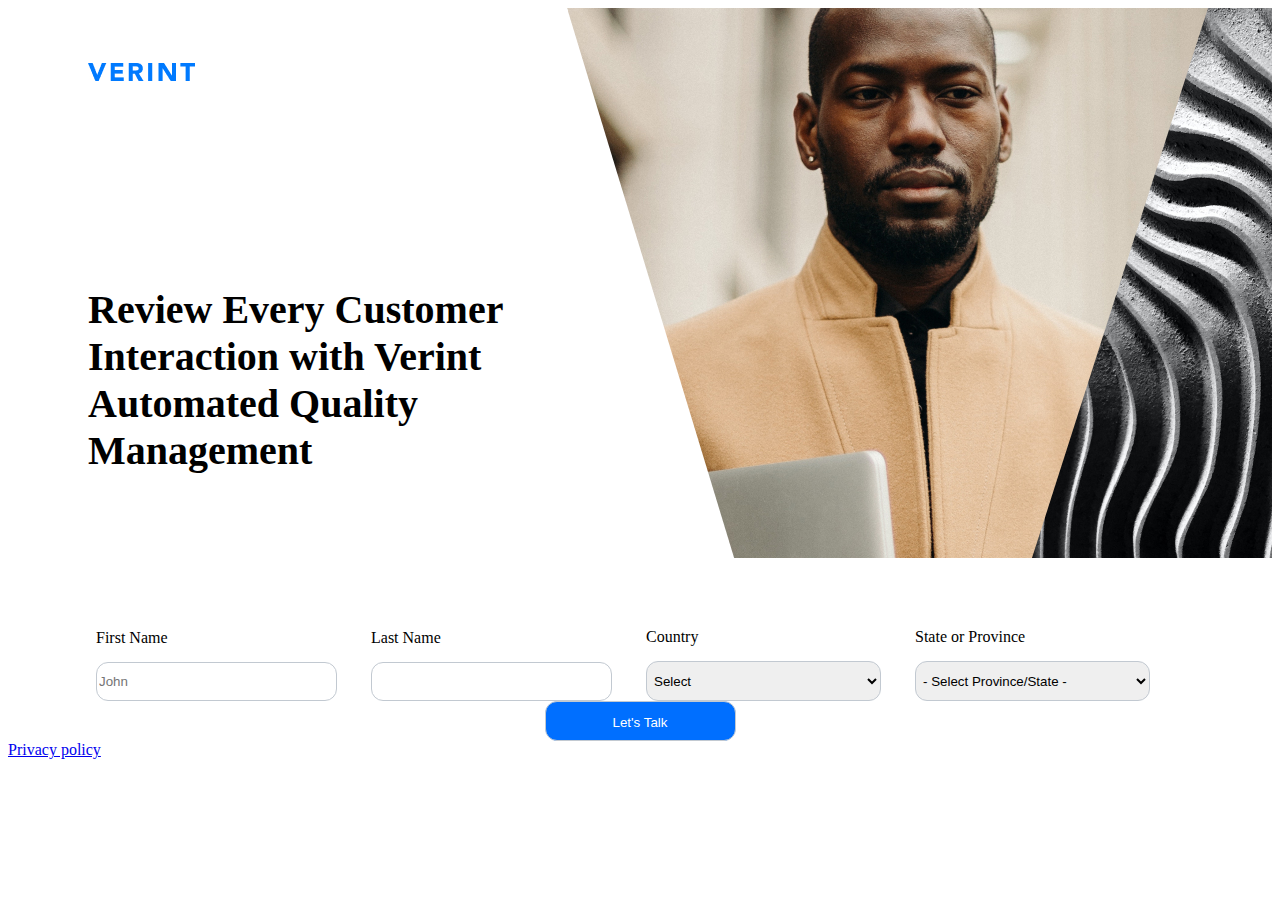
==== form/form.html @ 98924d4d "added form directory" ====
<!DOCTYPE html>
<html lang="en">
<head>
    <meta charset="UTF-8">
    <title>Dev Test Form</title>
    <link rel="stylesheet" href="form.css">
</head>
<body>
<main>
    <section class="hero">
        <span><img src="Logo.jpeg"></span>
        <span></span>
        <span></span>
        <p>Review Every Customer Interaction with Verint Automated Quality Management</p>
    </section>
    <section class="hero-mobile"> </section>
    <section class="form-container">
        <form class="form" method="POST">
            <div class="row formGroup">
                <div class="col">
                    <label for="firstName">First Name</label>
                    <input id="fname" name="lastName" type="text" maxlength="255" required="true" width="235px" class="finput" placeholder="John"></div>
            </div>
            <div class="row formGroup">
                <div class="col">
                    <label for="lastName">Last Name</label>
                    <input id="lname" name="lastName" type="text" maxlength="255" required="true" width="235px" class="finput"></div>
            </div>
            <div class="row formGroup">
                <div class="col">
                    <label for="country">Country</label>
                    <select id="country" name="country" class="form-control">
                        <option value>Select</option>
                        <option value="Afghanistan">Afghanistan</option>
                        <option value="Åland Islands">Åland Islands</option>
                        <option value="Albania">Albania</option>
                        <option value="Algeria">Algeria</option>
                        <option value="American Samoa">American Samoa</option>
                        <option value="Andorra">Andorra</option>
                        <option value="Angola">Angola</option>
                        <option value="Anguilla">Anguilla</option>
                        <option value="Antarctica">Antarctica</option>
                        <option value="Antigua and Barbuda">Antigua and Barbuda</option>
                        <option value="Argentina">Argentina</option>
                        <option value="Armenia">Armenia</option>
                        <option value="Aruba">Aruba</option>
                        <option value="Australia">Australia</option>
                        <option value="Austria">Austria</option>
                        <option value="Azerbaijan">Azerbaijan</option>
                        <option value="Bahamas">Bahamas</option>
                        <option value="Bahrain">Bahrain</option>
                        <option value="Bangladesh">Bangladesh</option>
                        <option value="Barbados">Barbados</option>
                        <option value="Belarus">Belarus</option>
                        <option value="Belgium">Belgium</option>
                        <option value="Belize">Belize</option>
                        <option value="Benin">Benin</option>
                        <option value="Bermuda">Bermuda</option>
                        <option value="Bhutan">Bhutan</option>
                        <option value="Bolivia">Bolivia</option>
                        <option value="Bosnia and Herzegovina">Bosnia and Herzegovina</option>
                        <option value="Botswana">Botswana</option>
                        <option value="Bouvet Island">Bouvet Island</option>
                        <option value="Brazil">Brazil</option>
                        <option value="British Indian Ocean Territory">British Indian Ocean Territory</option>
                        <option value="Brunei Darussalam">Brunei Darussalam</option>
                        <option value="Bulgaria">Bulgaria</option>
                        <option value="Burkina Faso">Burkina Faso</option>
                        <option value="Burundi">Burundi</option>
                        <option value="Cambodia">Cambodia</option>
                        <option value="Cameroon">Cameroon</option>
                        <option value="Canada">Canada</option>
                        <option value="Cape Verde">Cape Verde</option>
                        <option value="Cayman Islands">Cayman Islands</option>
                        <option value="Central African Republic">Central African Republic</option>
                        <option value="Chad">Chad</option>
                        <option value="Chile">Chile</option>
                        <option value="China">China</option>
                        <option value="Christmas Island">Christmas Island</option>
                        <option value="Cocos (Keeling) Islands">Cocos (Keeling) Islands</option>
                        <option value="Colombia">Colombia</option>
                        <option value="Comoros">Comoros</option>
                        <option value="Congo">Congo</option>
                        <option value="Congo, The Democratic Republic of The">Congo, The Democratic Republic of The</option>
                        <option value="Cook Islands">Cook Islands</option>
                        <option value="Costa Rica">Costa Rica</option>
                        <option value="Cote D'ivoire">Cote D'ivoire</option>
                        <option value="Croatia">Croatia</option>
                        <option value="Cuba">Cuba</option>
                        <option value="Cyprus">Cyprus</option>
                        <option value="Czech Republic">Czech Republic</option>
                        <option value="Denmark">Denmark</option>
                        <option value="Djibouti">Djibouti</option>
                        <option value="Dominica">Dominica</option>
                        <option value="Dominican Republic">Dominican Republic</option>
                        <option value="Ecuador">Ecuador</option>
                        <option value="Egypt">Egypt</option>
                        <option value="El Salvador">El Salvador</option>
                        <option value="Equatorial Guinea">Equatorial Guinea</option>
                        <option value="Eritrea">Eritrea</option>
                        <option value="Estonia">Estonia</option>
                        <option value="Ethiopia">Ethiopia</option>
                        <option value="Falkland Islands (Malvinas)">Falkland Islands (Malvinas)</option>
                        <option value="Faroe Islands">Faroe Islands</option>
                        <option value="Fiji">Fiji</option>
                        <option value="Finland">Finland</option>
                        <option value="France">France</option>
                        <option value="French Guiana">French Guiana</option>
                        <option value="French Polynesia">French Polynesia</option>
                        <option value="French Southern Territories">French Southern Territories</option>
                        <option value="Gabon">Gabon</option>
                        <option value="Gambia">Gambia</option>
                        <option value="Georgia">Georgia</option>
                        <option value="Germany">Germany</option>
                        <option value="Ghana">Ghana</option>
                        <option value="Gibraltar">Gibraltar</option>
                        <option value="Greece">Greece</option>
                        <option value="Greenland">Greenland</option>
                        <option value="Grenada">Grenada</option>
                        <option value="Guadeloupe">Guadeloupe</option>
                        <option value="Guam">Guam</option>
                        <option value="Guatemala">Guatemala</option>
                        <option value="Guernsey">Guernsey</option>
                        <option value="Guinea">Guinea</option>
                        <option value="Guinea-bissau">Guinea-bissau</option>
                        <option value="Guyana">Guyana</option>
                        <option value="Haiti">Haiti</option>
                        <option value="Heard Island and Mcdonald Islands">Heard Island and Mcdonald Islands</option>
                        <option value="Holy See (Vatican City State)">Holy See (Vatican City State)</option>
                        <option value="Honduras">Honduras</option>
                        <option value="Hong Kong">Hong Kong</option>
                        <option value="Hungary">Hungary</option>
                        <option value="Iceland">Iceland</option>
                        <option value="India">India</option>
                        <option value="Indonesia">Indonesia</option>
                        <option value="Iran, Islamic Republic of">Iran, Islamic Republic of</option>
                        <option value="Iraq">Iraq</option>
                        <option value="Ireland">Ireland</option>
                        <option value="Isle of Man">Isle of Man</option>
                        <option value="Israel">Israel</option>
                        <option value="Italy">Italy</option>
                        <option value="Jamaica">Jamaica</option>
                        <option value="Japan">Japan</option>
                        <option value="Jersey">Jersey</option>
                        <option value="Jordan">Jordan</option>
                        <option value="Kazakhstan">Kazakhstan</option>
                        <option value="Kenya">Kenya</option>
                        <option value="Kiribati">Kiribati</option>
                        <option value="Korea, Democratic People's Republic of">Korea, Democratic People's Republic of</option>
                        <option value="Korea, Republic of">Korea, Republic of</option>
                        <option value="Kuwait">Kuwait</option>
                        <option value="Kyrgyzstan">Kyrgyzstan</option>
                        <option value="Lao People's Democratic Republic">Lao People's Democratic Republic</option>
                        <option value="Latvia">Latvia</option>
                        <option value="Lebanon">Lebanon</option>
                        <option value="Lesotho">Lesotho</option>
                        <option value="Liberia">Liberia</option>
                        <option value="Libyan Arab Jamahiriya">Libyan Arab Jamahiriya</option>
                        <option value="Liechtenstein">Liechtenstein</option>
                        <option value="Lithuania">Lithuania</option>
                        <option value="Luxembourg">Luxembourg</option>
                        <option value="Macao">Macao</option>
                        <option value="Macedonia, The Former Yugoslav Republic of">Macedonia, The Former Yugoslav Republic of</option>
                        <option value="Madagascar">Madagascar</option>
                        <option value="Malawi">Malawi</option>
                        <option value="Malaysia">Malaysia</option>
                        <option value="Maldives">Maldives</option>
                        <option value="Mali">Mali</option>
                        <option value="Malta">Malta</option>
                        <option value="Marshall Islands">Marshall Islands</option>
                        <option value="Martinique">Martinique</option>
                        <option value="Mauritania">Mauritania</option>
                        <option value="Mauritius">Mauritius</option>
                        <option value="Mayotte">Mayotte</option>
                        <option value="Mexico">Mexico</option>
                        <option value="Micronesia, Federated States of">Micronesia, Federated States of</option>
                        <option value="Moldova, Republic of">Moldova, Republic of</option>
                        <option value="Monaco">Monaco</option>
                        <option value="Mongolia">Mongolia</option>
                        <option value="Montenegro">Montenegro</option>
                        <option value="Montserrat">Montserrat</option>
                        <option value="Morocco">Morocco</option>
                        <option value="Mozambique">Mozambique</option>
                        <option value="Myanmar">Myanmar</option>
                        <option value="Namibia">Namibia</option>
                        <option value="Nauru">Nauru</option>
                        <option value="Nepal">Nepal</option>
                        <option value="Netherlands">Netherlands</option>
                        <option value="Netherlands Antilles">Netherlands Antilles</option>
                        <option value="New Caledonia">New Caledonia</option>
                        <option value="New Zealand">New Zealand</option>
                        <option value="Nicaragua">Nicaragua</option>
                        <option value="Niger">Niger</option>
                        <option value="Nigeria">Nigeria</option>
                        <option value="Niue">Niue</option>
                        <option value="Norfolk Island">Norfolk Island</option>
                        <option value="Northern Mariana Islands">Northern Mariana Islands</option>
                        <option value="Norway">Norway</option>
                        <option value="Oman">Oman</option>
                        <option value="Pakistan">Pakistan</option>
                        <option value="Palau">Palau</option>
                        <option value="Palestinian Territory, Occupied">Palestinian Territory, Occupied</option>
                        <option value="Panama">Panama</option>
                        <option value="Papua New Guinea">Papua New Guinea</option>
                        <option value="Paraguay">Paraguay</option>
                        <option value="Peru">Peru</option>
                        <option value="Philippines">Philippines</option>
                        <option value="Pitcairn">Pitcairn</option>
                        <option value="Poland">Poland</option>
                        <option value="Portugal">Portugal</option>
                        <option value="Puerto Rico">Puerto Rico</option>
                        <option value="Qatar">Qatar</option>
                        <option value="Reunion">Reunion</option>
                        <option value="Romania">Romania</option>
                        <option value="Russian Federation">Russian Federation</option>
                        <option value="Rwanda">Rwanda</option>
                        <option value="Saint Helena">Saint Helena</option>
                        <option value="Saint Kitts and Nevis">Saint Kitts and Nevis</option>
                        <option value="Saint Lucia">Saint Lucia</option>
                        <option value="Saint Pierre and Miquelon">Saint Pierre and Miquelon</option>
                        <option value="Saint Vincent and The Grenadines">Saint Vincent and The Grenadines</option>
                        <option value="Samoa">Samoa</option>
                        <option value="San Marino">San Marino</option>
                        <option value="Sao Tome and Principe">Sao Tome and Principe</option>
                        <option value="Saudi Arabia">Saudi Arabia</option>
                        <option value="Senegal">Senegal</option>
                        <option value="Serbia">Serbia</option>
                        <option value="Seychelles">Seychelles</option>
                        <option value="Sierra Leone">Sierra Leone</option>
                        <option value="Singapore">Singapore</option>
                        <option value="Slovakia">Slovakia</option>
                        <option value="Slovenia">Slovenia</option>
                        <option value="Solomon Islands">Solomon Islands</option>
                        <option value="Somalia">Somalia</option>
                        <option value="South Africa">South Africa</option>
                        <option value="South Georgia and The South Sandwich Islands">South Georgia and The South Sandwich Islands</option>
                        <option value="Spain">Spain</option>
                        <option value="Sri Lanka">Sri Lanka</option>
                        <option value="Sudan">Sudan</option>
                        <option value="Suriname">Suriname</option>
                        <option value="Svalbard and Jan Mayen">Svalbard and Jan Mayen</option>
                        <option value="Swaziland">Swaziland</option>
                        <option value="Sweden">Sweden</option>
                        <option value="Switzerland">Switzerland</option>
                        <option value="Syrian Arab Republic">Syrian Arab Republic</option>
                        <option value="Taiwan">Taiwan</option>
                        <option value="Tajikistan">Tajikistan</option>
                        <option value="Tanzania, United Republic of">Tanzania, United Republic of</option>
                        <option value="Thailand">Thailand</option>
                        <option value="Timor-leste">Timor-leste</option>
                        <option value="Togo">Togo</option>
                        <option value="Tokelau">Tokelau</option>
                        <option value="Tonga">Tonga</option>
                        <option value="Trinidad and Tobago">Trinidad and Tobago</option>
                        <option value="Tunisia">Tunisia</option>
                        <option value="Turkey">Turkey</option>
                        <option value="Turkmenistan">Turkmenistan</option>
                        <option value="Turks and Caicos Islands">Turks and Caicos Islands</option>
                        <option value="Tuvalu">Tuvalu</option>
                        <option value="Uganda">Uganda</option>
                        <option value="Ukraine">Ukraine</option>
                        <option value="United Arab Emirates">United Arab Emirates</option>
                        <option value="United Kingdom">United Kingdom</option>
                        <option value="United States">United States</option>
                        <option value="United States Minor Outlying Islands">United States Minor Outlying Islands</option>
                        <option value="Uruguay">Uruguay</option>
                        <option value="Uzbekistan">Uzbekistan</option>
                        <option value="Vanuatu">Vanuatu</option>
                        <option value="Venezuela">Venezuela</option>
                        <option value="Viet Nam">Viet Nam</option>
                        <option value="Virgin Islands, British">Virgin Islands, British</option>
                        <option value="Virgin Islands, U.S.">Virgin Islands, U.S.</option>
                        <option value="Wallis and Futuna">Wallis and Futuna</option>
                        <option value="Western Sahara">Western Sahara</option>
                        <option value="Yemen">Yemen</option>
                        <option value="Zambia">Zambia</option>
                        <option value="Zimbabwe">Zimbabwe</option>
                    </select>
                </div>
            </div>
            <div class="row formGroup">
                <div class="col">
                    <label for="state">State or Province</label>
                    <select name="state" id="state" class="form-control">
                        <option> - Select Province/State - </option>
                        <option value="AL">Alabama</option>
                        <option value="AK">Alaska</option>
                        <option value="AZ">Arizona</option>
                        <option value="AR">Arkansas</option>
                        <option value="CA">California</option>
                        <option value="CO">Colorado</option>
                        <option value="CT">Connecticut</option>
                        <option value="DE">Delaware</option>
                        <option value="DC">District Of Columbia</option>
                        <option value="FL">Florida</option>
                        <option value="GA">Georgia</option>
                        <option value="HI">Hawaii</option>
                        <option value="ID">Idaho</option>
                        <option value="IL">Illinois</option>
                        <option value="IN">Indiana</option>
                        <option value="IA">Iowa</option>
                        <option value="KS">Kansas</option>
                        <option value="KY">Kentucky</option>
                        <option value="LA">Louisiana</option>
                        <option value="ME">Maine</option>
                        <option value="MD">Maryland</option>
                        <option value="MA">Massachusetts</option>
                        <option value="MI">Michigan</option>
                        <option value="MN">Minnesota</option>
                        <option value="MS">Mississippi</option>
                        <option value="MO">Missouri</option>
                        <option value="MT">Montana</option>
                        <option value="NE">Nebraska</option>
                        <option value="NV">Nevada</option>
                        <option value="NH">New Hampshire</option>
                        <option value="NJ">New Jersey</option>
                        <option value="NM">New Mexico</option>
                        <option value="NY">New York</option>
                        <option value="NC">North Carolina</option>
                        <option value="ND">North Dakota</option>
                        <option value="OH">Ohio</option>
                        <option value="OK">Oklahoma</option>
                        <option value="OR">Oregon</option>
                        <option value="PA">Pennsylvania</option>
                        <option value="RI">Rhode Island</option>
                        <option value="SC">South Carolina</option>
                        <option value="SD">South Dakota</option>
                        <option value="TN">Tennessee</option>
                        <option value="TX">Texas</option>
                        <option value="UT">Utah</option>
                        <option value="VT">Vermont</option>
                        <option value="VA">Virginia</option>
                        <option value="WA">Washington</option>
                        <option value="WV">West Virginia</option>
                        <option value="WI">Wisconsin</option>
                        <option value="WY">Wyoming</option>
                        <option> ---------------- </option>
                        <option value="AB">Alberta</option>
                        <option value="BC">British Columbia</option>
                        <option value="MB">Manitoba</option>
                        <option value="NB">New Brunswick</option>
                        <option value="NL">Newfoundland and Labrador</option>
                        <option value="NS">Nova Scotia</option>
                        <option value="NT">Northwest Territories</option>
                        <option value="NU">Nunavut</option>
                        <option value="ON">Ontario</option>
                        <option value="PE">Prince Edward Island</option>
                        <option value="QC">Quebec</option>
                        <option value="SK">Saskatchewan</option>
                        <option value="YT">Yukon</option>
                    </select>
                </div>
            </div>
                <button type="submit">Let's Talk</button>
        </form>
    </section>
    <section class="thank-you">Thank You</section>
    <section><a href="#">Privacy policy</a></section>
</main>

</body>
</html>
---- form/form.css ----
.main {
    max-width: 1440px;
}

.hero {
    background-image: url("form-bg.jpeg");
    background-position: right;
    background-repeat: no-repeat;
    height: 550px;
}

.hero img {
    margin: 55px 0 0 80px;
}

.hero p {
    line-height: 45px;
    max-width: 423px;
    margin: 201px 0 -100px 80px;
    font: 40px Helvetica bold;
    font-weight: 700;
}

.hero span:nth-child(3n) {
    float: right;
    background: #fff;
    width: 303px;
    height: 550px;
    clip-path: polygon(0 0, 0% 100%, 55% 100%);
    border: 1px solid #fff;
}

.hero span:nth-child(2) {
    float: right;
    width: 400px;
    background-image: url("Pattern.jpeg");
    height: 550px;
    clip-path: polygon(84% 0, 100% 0, 100% 100%, 40% 100%);
}

section.form-container {
    margin-top: 70px;
}

form.form {
    display: flex;
    flex-flow: row wrap;
    align-items: end;
    justify-content: center;
}

label {
    display: flex;
    padding-bottom: 15px;
}


input, select, button {
    border: 1px solid #C2C9D1;
    border-radius: 12px;
    margin-right: 34px;
    width: 235px;
    height: 40px;
}

input{
    height: 35px;
}

select {
    padding-left: 3px;
}

button {
    margin-right: 0;
    max-width: 191px;
    background-color: #006FFF;
    color: #fff;
    padding: 13px 46px 13px 46px;
}

.thank-you, .hero-mobile {
    display: none;
}

@media screen and (max-width: 800px) {
    .form input {
        margin: 10px 0;
    }

    form.form {
        flex-direction: column;
        align-items: stretch;
    }

    p {
        font-size: 30px;
    }
}

@media screen and (max-width: 600px) {

    .hero-mobile {
        background-image: url("form-bg.jpeg");
        background-position: top right;
        background-repeat: no-repeat;
        background-size: cover;
        height: 354px;
        display: block;
        margin-top: -65px;
    }

    section.hero {
        background-image: none;
    }

    .hero img {
        margin: 55px 0 0 13px;
    }

    section.hero span:first-child {
        height: 20px;
    }

    section.hero p {
        max-width: none;
        margin-top: 110px;
        margin-left: -105px;
        margin-right: 0;
        text-align: left;
        justify-content: center;
    }

    .hero span:nth-child(2n), .hero span:nth-child(3n) {
        display: none;
    }

    label {
        margin: 5px 25px;
        padding-bottom: 0;
    }

    .form input, .form select {
        margin: 5px 25px;
    }

    button {
        margin: 10px 27px;
        max-width: 235px;
    }

    form.form {
        flex-direction: column;
        align-items: stretch;
    }

    p {
        font-size: 30px;
    }

    section.hero {
        display: flex;
        /*flex-direction: column-reverse;*/
    }

    section.hero.span {
        order: 1;
    }

}
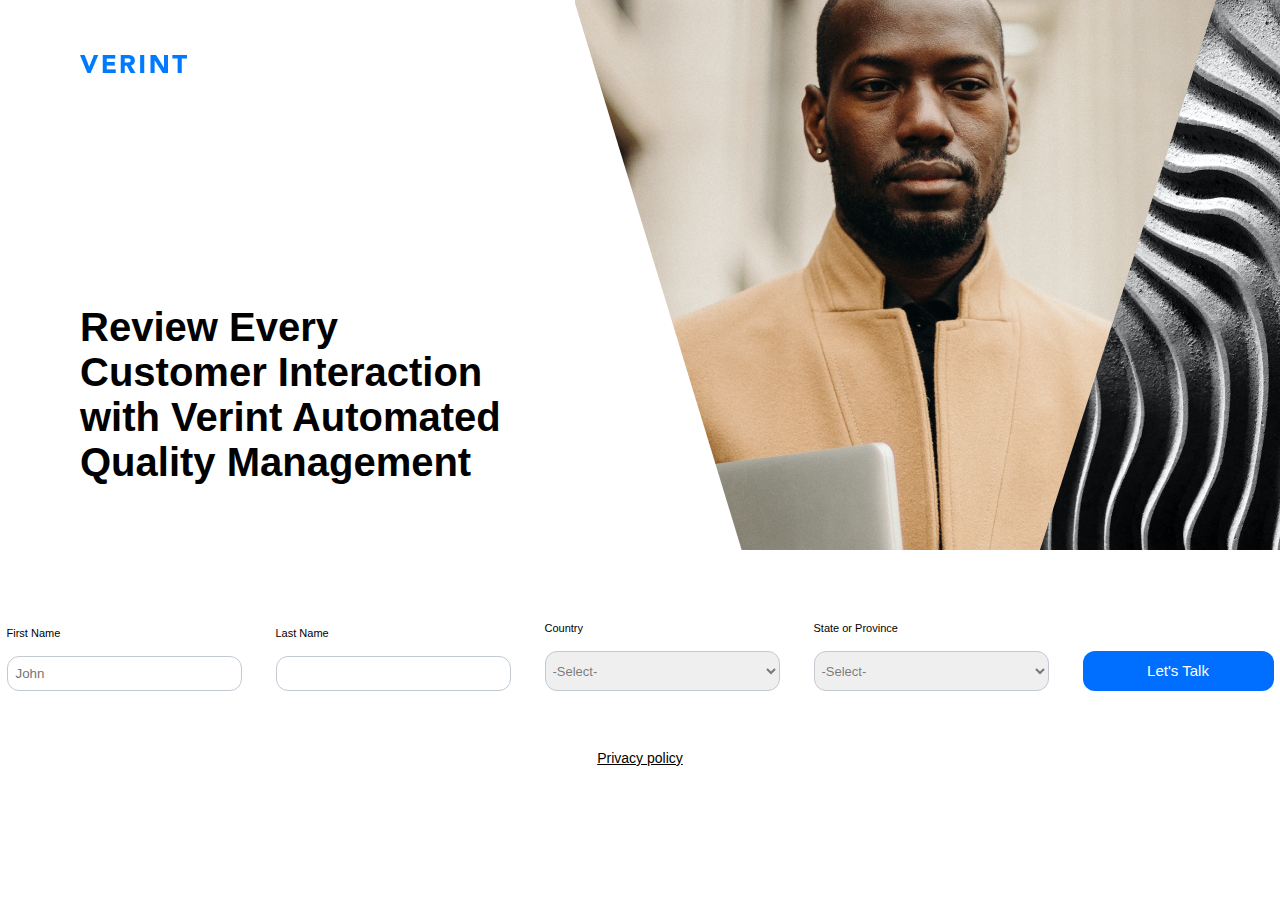
==== commit 2ed1e2c8: "finish project" ====
--- a/form/form.html
+++ b/form/form.html
@@ -1,9 +1,15 @@
 <!DOCTYPE html>
-<html lang="en">
+<html lang="en" xmlns="http://www.w3.org/1999/html">
 <head>
-    <meta charset="UTF-8">
+    <meta content="width=device-width, initial-scale=1" name="viewport" charset="UTF-8"/>
     <title>Dev Test Form</title>
-    <link rel="stylesheet" href="form.css">
+    <link rel="stylesheet" href="reset.css" type="text/css" charset="utf-8">
+    <link rel="stylesheet" href="form.css" type="text/css" charset="utf-8">
+    <link rel="stylesheet" href="font/fonts.css" type="text/css" charset="utf-8">
+    <link rel="preconnect" href="https://fonts.googleapis.com">
+    <link rel="preconnect" href="https://fonts.gstatic.com" crossorigin>
+
+    <script src="script.js"></script>
 </head>
 <body>
 <main>
@@ -11,351 +17,52 @@
         <span><img src="Logo.jpeg"></span>
         <span></span>
         <span></span>
-        <p>Review Every Customer Interaction with Verint Automated Quality Management</p>
+        <h1>Review Every Customer Interaction with Verint Automated Quality Management</h1>
+        <span></span>
     </section>
-    <section class="hero-mobile"> </section>
+    <section class="hero-mobile"><span></span><span></span></section>
     <section class="form-container">
-        <form class="form" method="POST">
+        <form class="form" name="testForm" id="testForm" onsubmit="return submitform()">
             <div class="row formGroup">
                 <div class="col">
                     <label for="firstName">First Name</label>
-                    <input id="fname" name="lastName" type="text" maxlength="255" required="true" width="235px" class="finput" placeholder="John"></div>
+                    <input id="firstName" name="lastName" type="text" maxlength="255" required="required" width="235px"
+                           class="finput" placeholder="John"></div>
             </div>
             <div class="row formGroup">
                 <div class="col">
                     <label for="lastName">Last Name</label>
-                    <input id="lname" name="lastName" type="text" maxlength="255" required="true" width="235px" class="finput"></div>
+                    <input id="lastName" name="lastName" type="text" maxlength="255" required="required" width="235px" class="finput"></div>
             </div>
             <div class="row formGroup">
                 <div class="col">
-                    <label for="country">Country</label>
-                    <select id="country" name="country" class="form-control">
-                        <option value>Select</option>
-                        <option value="Afghanistan">Afghanistan</option>
-                        <option value="Åland Islands">Åland Islands</option>
-                        <option value="Albania">Albania</option>
-                        <option value="Algeria">Algeria</option>
-                        <option value="American Samoa">American Samoa</option>
-                        <option value="Andorra">Andorra</option>
-                        <option value="Angola">Angola</option>
-                        <option value="Anguilla">Anguilla</option>
-                        <option value="Antarctica">Antarctica</option>
-                        <option value="Antigua and Barbuda">Antigua and Barbuda</option>
-                        <option value="Argentina">Argentina</option>
-                        <option value="Armenia">Armenia</option>
-                        <option value="Aruba">Aruba</option>
-                        <option value="Australia">Australia</option>
-                        <option value="Austria">Austria</option>
-                        <option value="Azerbaijan">Azerbaijan</option>
-                        <option value="Bahamas">Bahamas</option>
-                        <option value="Bahrain">Bahrain</option>
-                        <option value="Bangladesh">Bangladesh</option>
-                        <option value="Barbados">Barbados</option>
-                        <option value="Belarus">Belarus</option>
-                        <option value="Belgium">Belgium</option>
-                        <option value="Belize">Belize</option>
-                        <option value="Benin">Benin</option>
-                        <option value="Bermuda">Bermuda</option>
-                        <option value="Bhutan">Bhutan</option>
-                        <option value="Bolivia">Bolivia</option>
-                        <option value="Bosnia and Herzegovina">Bosnia and Herzegovina</option>
-                        <option value="Botswana">Botswana</option>
-                        <option value="Bouvet Island">Bouvet Island</option>
-                        <option value="Brazil">Brazil</option>
-                        <option value="British Indian Ocean Territory">British Indian Ocean Territory</option>
-                        <option value="Brunei Darussalam">Brunei Darussalam</option>
-                        <option value="Bulgaria">Bulgaria</option>
-                        <option value="Burkina Faso">Burkina Faso</option>
-                        <option value="Burundi">Burundi</option>
-                        <option value="Cambodia">Cambodia</option>
-                        <option value="Cameroon">Cameroon</option>
-                        <option value="Canada">Canada</option>
-                        <option value="Cape Verde">Cape Verde</option>
-                        <option value="Cayman Islands">Cayman Islands</option>
-                        <option value="Central African Republic">Central African Republic</option>
-                        <option value="Chad">Chad</option>
-                        <option value="Chile">Chile</option>
-                        <option value="China">China</option>
-                        <option value="Christmas Island">Christmas Island</option>
-                        <option value="Cocos (Keeling) Islands">Cocos (Keeling) Islands</option>
-                        <option value="Colombia">Colombia</option>
-                        <option value="Comoros">Comoros</option>
-                        <option value="Congo">Congo</option>
-                        <option value="Congo, The Democratic Republic of The">Congo, The Democratic Republic of The</option>
-                        <option value="Cook Islands">Cook Islands</option>
-                        <option value="Costa Rica">Costa Rica</option>
-                        <option value="Cote D'ivoire">Cote D'ivoire</option>
-                        <option value="Croatia">Croatia</option>
-                        <option value="Cuba">Cuba</option>
-                        <option value="Cyprus">Cyprus</option>
-                        <option value="Czech Republic">Czech Republic</option>
-                        <option value="Denmark">Denmark</option>
-                        <option value="Djibouti">Djibouti</option>
-                        <option value="Dominica">Dominica</option>
-                        <option value="Dominican Republic">Dominican Republic</option>
-                        <option value="Ecuador">Ecuador</option>
-                        <option value="Egypt">Egypt</option>
-                        <option value="El Salvador">El Salvador</option>
-                        <option value="Equatorial Guinea">Equatorial Guinea</option>
-                        <option value="Eritrea">Eritrea</option>
-                        <option value="Estonia">Estonia</option>
-                        <option value="Ethiopia">Ethiopia</option>
-                        <option value="Falkland Islands (Malvinas)">Falkland Islands (Malvinas)</option>
-                        <option value="Faroe Islands">Faroe Islands</option>
-                        <option value="Fiji">Fiji</option>
-                        <option value="Finland">Finland</option>
-                        <option value="France">France</option>
-                        <option value="French Guiana">French Guiana</option>
-                        <option value="French Polynesia">French Polynesia</option>
-                        <option value="French Southern Territories">French Southern Territories</option>
-                        <option value="Gabon">Gabon</option>
-                        <option value="Gambia">Gambia</option>
-                        <option value="Georgia">Georgia</option>
-                        <option value="Germany">Germany</option>
-                        <option value="Ghana">Ghana</option>
-                        <option value="Gibraltar">Gibraltar</option>
-                        <option value="Greece">Greece</option>
-                        <option value="Greenland">Greenland</option>
-                        <option value="Grenada">Grenada</option>
-                        <option value="Guadeloupe">Guadeloupe</option>
-                        <option value="Guam">Guam</option>
-                        <option value="Guatemala">Guatemala</option>
-                        <option value="Guernsey">Guernsey</option>
-                        <option value="Guinea">Guinea</option>
-                        <option value="Guinea-bissau">Guinea-bissau</option>
-                        <option value="Guyana">Guyana</option>
-                        <option value="Haiti">Haiti</option>
-                        <option value="Heard Island and Mcdonald Islands">Heard Island and Mcdonald Islands</option>
-                        <option value="Holy See (Vatican City State)">Holy See (Vatican City State)</option>
-                        <option value="Honduras">Honduras</option>
-                        <option value="Hong Kong">Hong Kong</option>
-                        <option value="Hungary">Hungary</option>
-                        <option value="Iceland">Iceland</option>
-                        <option value="India">India</option>
-                        <option value="Indonesia">Indonesia</option>
-                        <option value="Iran, Islamic Republic of">Iran, Islamic Republic of</option>
-                        <option value="Iraq">Iraq</option>
-                        <option value="Ireland">Ireland</option>
-                        <option value="Isle of Man">Isle of Man</option>
-                        <option value="Israel">Israel</option>
-                        <option value="Italy">Italy</option>
-                        <option value="Jamaica">Jamaica</option>
-                        <option value="Japan">Japan</option>
-                        <option value="Jersey">Jersey</option>
-                        <option value="Jordan">Jordan</option>
-                        <option value="Kazakhstan">Kazakhstan</option>
-                        <option value="Kenya">Kenya</option>
-                        <option value="Kiribati">Kiribati</option>
-                        <option value="Korea, Democratic People's Republic of">Korea, Democratic People's Republic of</option>
-                        <option value="Korea, Republic of">Korea, Republic of</option>
-                        <option value="Kuwait">Kuwait</option>
-                        <option value="Kyrgyzstan">Kyrgyzstan</option>
-                        <option value="Lao People's Democratic Republic">Lao People's Democratic Republic</option>
-                        <option value="Latvia">Latvia</option>
-                        <option value="Lebanon">Lebanon</option>
-                        <option value="Lesotho">Lesotho</option>
-                        <option value="Liberia">Liberia</option>
-                        <option value="Libyan Arab Jamahiriya">Libyan Arab Jamahiriya</option>
-                        <option value="Liechtenstein">Liechtenstein</option>
-                        <option value="Lithuania">Lithuania</option>
-                        <option value="Luxembourg">Luxembourg</option>
-                        <option value="Macao">Macao</option>
-                        <option value="Macedonia, The Former Yugoslav Republic of">Macedonia, The Former Yugoslav Republic of</option>
-                        <option value="Madagascar">Madagascar</option>
-                        <option value="Malawi">Malawi</option>
-                        <option value="Malaysia">Malaysia</option>
-                        <option value="Maldives">Maldives</option>
-                        <option value="Mali">Mali</option>
-                        <option value="Malta">Malta</option>
-                        <option value="Marshall Islands">Marshall Islands</option>
-                        <option value="Martinique">Martinique</option>
-                        <option value="Mauritania">Mauritania</option>
-                        <option value="Mauritius">Mauritius</option>
-                        <option value="Mayotte">Mayotte</option>
-                        <option value="Mexico">Mexico</option>
-                        <option value="Micronesia, Federated States of">Micronesia, Federated States of</option>
-                        <option value="Moldova, Republic of">Moldova, Republic of</option>
-                        <option value="Monaco">Monaco</option>
-                        <option value="Mongolia">Mongolia</option>
-                        <option value="Montenegro">Montenegro</option>
-                        <option value="Montserrat">Montserrat</option>
-                        <option value="Morocco">Morocco</option>
-                        <option value="Mozambique">Mozambique</option>
-                        <option value="Myanmar">Myanmar</option>
-                        <option value="Namibia">Namibia</option>
-                        <option value="Nauru">Nauru</option>
-                        <option value="Nepal">Nepal</option>
-                        <option value="Netherlands">Netherlands</option>
-                        <option value="Netherlands Antilles">Netherlands Antilles</option>
-                        <option value="New Caledonia">New Caledonia</option>
-                        <option value="New Zealand">New Zealand</option>
-                        <option value="Nicaragua">Nicaragua</option>
-                        <option value="Niger">Niger</option>
-                        <option value="Nigeria">Nigeria</option>
-                        <option value="Niue">Niue</option>
-                        <option value="Norfolk Island">Norfolk Island</option>
-                        <option value="Northern Mariana Islands">Northern Mariana Islands</option>
-                        <option value="Norway">Norway</option>
-                        <option value="Oman">Oman</option>
-                        <option value="Pakistan">Pakistan</option>
-                        <option value="Palau">Palau</option>
-                        <option value="Palestinian Territory, Occupied">Palestinian Territory, Occupied</option>
-                        <option value="Panama">Panama</option>
-                        <option value="Papua New Guinea">Papua New Guinea</option>
-                        <option value="Paraguay">Paraguay</option>
-                        <option value="Peru">Peru</option>
-                        <option value="Philippines">Philippines</option>
-                        <option value="Pitcairn">Pitcairn</option>
-                        <option value="Poland">Poland</option>
-                        <option value="Portugal">Portugal</option>
-                        <option value="Puerto Rico">Puerto Rico</option>
-                        <option value="Qatar">Qatar</option>
-                        <option value="Reunion">Reunion</option>
-                        <option value="Romania">Romania</option>
-                        <option value="Russian Federation">Russian Federation</option>
-                        <option value="Rwanda">Rwanda</option>
-                        <option value="Saint Helena">Saint Helena</option>
-                        <option value="Saint Kitts and Nevis">Saint Kitts and Nevis</option>
-                        <option value="Saint Lucia">Saint Lucia</option>
-                        <option value="Saint Pierre and Miquelon">Saint Pierre and Miquelon</option>
-                        <option value="Saint Vincent and The Grenadines">Saint Vincent and The Grenadines</option>
-                        <option value="Samoa">Samoa</option>
-                        <option value="San Marino">San Marino</option>
-                        <option value="Sao Tome and Principe">Sao Tome and Principe</option>
-                        <option value="Saudi Arabia">Saudi Arabia</option>
-                        <option value="Senegal">Senegal</option>
-                        <option value="Serbia">Serbia</option>
-                        <option value="Seychelles">Seychelles</option>
-                        <option value="Sierra Leone">Sierra Leone</option>
-                        <option value="Singapore">Singapore</option>
-                        <option value="Slovakia">Slovakia</option>
-                        <option value="Slovenia">Slovenia</option>
-                        <option value="Solomon Islands">Solomon Islands</option>
-                        <option value="Somalia">Somalia</option>
-                        <option value="South Africa">South Africa</option>
-                        <option value="South Georgia and The South Sandwich Islands">South Georgia and The South Sandwich Islands</option>
-                        <option value="Spain">Spain</option>
-                        <option value="Sri Lanka">Sri Lanka</option>
-                        <option value="Sudan">Sudan</option>
-                        <option value="Suriname">Suriname</option>
-                        <option value="Svalbard and Jan Mayen">Svalbard and Jan Mayen</option>
-                        <option value="Swaziland">Swaziland</option>
-                        <option value="Sweden">Sweden</option>
-                        <option value="Switzerland">Switzerland</option>
-                        <option value="Syrian Arab Republic">Syrian Arab Republic</option>
-                        <option value="Taiwan">Taiwan</option>
-                        <option value="Tajikistan">Tajikistan</option>
-                        <option value="Tanzania, United Republic of">Tanzania, United Republic of</option>
-                        <option value="Thailand">Thailand</option>
-                        <option value="Timor-leste">Timor-leste</option>
-                        <option value="Togo">Togo</option>
-                        <option value="Tokelau">Tokelau</option>
-                        <option value="Tonga">Tonga</option>
-                        <option value="Trinidad and Tobago">Trinidad and Tobago</option>
-                        <option value="Tunisia">Tunisia</option>
-                        <option value="Turkey">Turkey</option>
-                        <option value="Turkmenistan">Turkmenistan</option>
-                        <option value="Turks and Caicos Islands">Turks and Caicos Islands</option>
-                        <option value="Tuvalu">Tuvalu</option>
-                        <option value="Uganda">Uganda</option>
-                        <option value="Ukraine">Ukraine</option>
-                        <option value="United Arab Emirates">United Arab Emirates</option>
-                        <option value="United Kingdom">United Kingdom</option>
-                        <option value="United States">United States</option>
-                        <option value="United States Minor Outlying Islands">United States Minor Outlying Islands</option>
-                        <option value="Uruguay">Uruguay</option>
-                        <option value="Uzbekistan">Uzbekistan</option>
-                        <option value="Vanuatu">Vanuatu</option>
-                        <option value="Venezuela">Venezuela</option>
-                        <option value="Viet Nam">Viet Nam</option>
-                        <option value="Virgin Islands, British">Virgin Islands, British</option>
-                        <option value="Virgin Islands, U.S.">Virgin Islands, U.S.</option>
-                        <option value="Wallis and Futuna">Wallis and Futuna</option>
-                        <option value="Western Sahara">Western Sahara</option>
-                        <option value="Yemen">Yemen</option>
-                        <option value="Zambia">Zambia</option>
-                        <option value="Zimbabwe">Zimbabwe</option>
+                    <label for="countrySel">Country</label>
+                    <select id="countrySel" name="country" class="form-control" size="1" required="required">
+                        <option value="" selected="selected" class="other">-Select-</option>
                     </select>
                 </div>
             </div>
             <div class="row formGroup">
                 <div class="col">
-                    <label for="state">State or Province</label>
-                    <select name="state" id="state" class="form-control">
-                        <option> - Select Province/State - </option>
-                        <option value="AL">Alabama</option>
-                        <option value="AK">Alaska</option>
-                        <option value="AZ">Arizona</option>
-                        <option value="AR">Arkansas</option>
-                        <option value="CA">California</option>
-                        <option value="CO">Colorado</option>
-                        <option value="CT">Connecticut</option>
-                        <option value="DE">Delaware</option>
-                        <option value="DC">District Of Columbia</option>
-                        <option value="FL">Florida</option>
-                        <option value="GA">Georgia</option>
-                        <option value="HI">Hawaii</option>
-                        <option value="ID">Idaho</option>
-                        <option value="IL">Illinois</option>
-                        <option value="IN">Indiana</option>
-                        <option value="IA">Iowa</option>
-                        <option value="KS">Kansas</option>
-                        <option value="KY">Kentucky</option>
-                        <option value="LA">Louisiana</option>
-                        <option value="ME">Maine</option>
-                        <option value="MD">Maryland</option>
-                        <option value="MA">Massachusetts</option>
-                        <option value="MI">Michigan</option>
-                        <option value="MN">Minnesota</option>
-                        <option value="MS">Mississippi</option>
-                        <option value="MO">Missouri</option>
-                        <option value="MT">Montana</option>
-                        <option value="NE">Nebraska</option>
-                        <option value="NV">Nevada</option>
-                        <option value="NH">New Hampshire</option>
-                        <option value="NJ">New Jersey</option>
-                        <option value="NM">New Mexico</option>
-                        <option value="NY">New York</option>
-                        <option value="NC">North Carolina</option>
-                        <option value="ND">North Dakota</option>
-                        <option value="OH">Ohio</option>
-                        <option value="OK">Oklahoma</option>
-                        <option value="OR">Oregon</option>
-                        <option value="PA">Pennsylvania</option>
-                        <option value="RI">Rhode Island</option>
-                        <option value="SC">South Carolina</option>
-                        <option value="SD">South Dakota</option>
-                        <option value="TN">Tennessee</option>
-                        <option value="TX">Texas</option>
-                        <option value="UT">Utah</option>
-                        <option value="VT">Vermont</option>
-                        <option value="VA">Virginia</option>
-                        <option value="WA">Washington</option>
-                        <option value="WV">West Virginia</option>
-                        <option value="WI">Wisconsin</option>
-                        <option value="WY">Wyoming</option>
-                        <option> ---------------- </option>
-                        <option value="AB">Alberta</option>
-                        <option value="BC">British Columbia</option>
-                        <option value="MB">Manitoba</option>
-                        <option value="NB">New Brunswick</option>
-                        <option value="NL">Newfoundland and Labrador</option>
-                        <option value="NS">Nova Scotia</option>
-                        <option value="NT">Northwest Territories</option>
-                        <option value="NU">Nunavut</option>
-                        <option value="ON">Ontario</option>
-                        <option value="PE">Prince Edward Island</option>
-                        <option value="QC">Quebec</option>
-                        <option value="SK">Saskatchewan</option>
-                        <option value="YT">Yukon</option>
+                    <label for="stateSel">State or Province</label>
+                    <select name="state" id="stateSel" class="form-control" size="1" required="required">
+                        <option value="" selected="selected" class="other">-Select-</option>
                     </select>
                 </div>
             </div>
-                <button type="submit">Let's Talk</button>
+            <button href="javascript: submitform()">Let's Talk</button>
         </form>
     </section>
-    <section class="thank-you">Thank You</section>
-    <section><a href="#">Privacy policy</a></section>
+    <section id="thank-you">
+        <div class="block"><img src="thankyoucheck.png"></div>
+        <div>
+            <h3>Thank You</h3>
+            <p>Lorem ipsum dolor sit amet, consectetur adipiscing elit. Hendrerit eget placerat eu sapien ut sem
+                tristique.</p>
+        </div>
+
+    </section>
+    <section class="privacy-policy"><a href="#">Privacy policy</a></section>
 </main>
 
 </body>
--- a/form/form.css
+++ b/form/form.css
@@ -1,3 +1,7 @@
+body {
+    margin: 0;
+}
+
 .main {
     max-width: 1440px;
 }
@@ -13,18 +17,16 @@
     margin: 55px 0 0 80px;
 }
 
-.hero p {
-    line-height: 45px;
+.hero h1 {
     max-width: 423px;
-    margin: 201px 0 -100px 80px;
-    font: 40px Helvetica bold;
-    font-weight: 700;
+    margin: 228px 0 0 80px;
+    font: normal 700 40px/45px Neue Montreal, sans-serif;
 }
 
 .hero span:nth-child(3n) {
     float: right;
     background: #fff;
-    width: 303px;
+    width: 304px;
     height: 550px;
     clip-path: polygon(0 0, 0% 100%, 55% 100%);
     border: 1px solid #fff;
@@ -52,6 +54,7 @@
 label {
     display: flex;
     padding-bottom: 15px;
+    font: normal 500 11px/16px Nobile, sans-serif;
 }
 
 
@@ -63,12 +66,28 @@
     height: 40px;
 }
 
-input{
+input {
     height: 35px;
+    padding-left: 5px;
+    -webkit-box-sizing: border-box;
+    -moz-box-sizing: border-box;
+    box-sizing: border-box;
+}
+
+input::placeholder {
+    padding-left: 3px;
 }
 
 select {
+    color: #000;
     padding-left: 3px;
+    font: normal 400 13px/20px Nobile, sans-serif;
+
+}
+
+select:invalid,
+select option[value=""] {
+    color: rgba(0, 0, 0, 0.5);
 }
 
 button {
@@ -76,38 +95,101 @@
     max-width: 191px;
     background-color: #006FFF;
     color: #fff;
-    padding: 13px 46px 13px 46px;
-}
-
-.thank-you, .hero-mobile {
+    font: normal 500 15px/20px Neue Montreal, sans-serif;
+    border: none;
+
+}
+
+section#thank-you {
     display: none;
-}
-
-@media screen and (max-width: 800px) {
-    .form input {
-        margin: 10px 0;
-    }
-
-    form.form {
-        flex-direction: column;
-        align-items: stretch;
-    }
-
-    p {
-        font-size: 30px;
-    }
-}
-
-@media screen and (max-width: 600px) {
+    align-items: center;
+    justify-content: center;
+    border: 1px solid #C4C4C4;
+    width: 50%;
+    border-radius: 12px;
+    margin: 0 auto;
+    padding: 45px 109px;
+}
+
+section#thank-you img {
+    padding-right: 54px;
+}
+
+section#thank-you h3 {
+    font: normal 700 20px/25px Source Sans, sans-serif;
+}
+
+section#thank-you p {
+    font: normal 400 16px/26px Nobile, sans-serif;
+    max-width: 521px;
+}
+
+#thank-you, .hero-mobile {
+    display: none;
+}
+
+.privacy-policy {
+    display: flex;
+    flex-flow: row wrap;
+    align-items: end;
+    justify-content: center;
+    margin-top: 57px;
+}
+
+.privacy-policy a {
+    color: #000;
+    font: normal 400 14px/20px Nobile, sans-serif;
+
+}
+
+/*@media screen and (max-width: 800px) {*/
+/*    .form input {*/
+/*        margin: 10px 0;*/
+/*    }*/
+
+/*    form.form {*/
+/*        flex-direction: column;*/
+/*        align-items: stretch;*/
+/*    }*/
+/*}*/
+
+@media screen and (max-width: 768px) {
+
+    .hero {
+        height: 468px;
+    }
+
+    .hero h1{
+        font: normal 700 38px/43px Neue Montreal, sans-serif;
+        margin: 80px 0 0 80px;
+    }
+
+    .hero-mobile {
+        display: block;
+    }
+
+    .hero-mobile span:first-child {
+        float: right;
+        background-image: url("Pattern.jpeg");
+        background-repeat: no-repeat;
+        height: 413px;
+        clip-path: polygon(84% 0, 100% 0, 100% 100%, 40% 100%);
+        width: 85%;
+        background-size: cover;
+
+    }
 
     .hero-mobile {
         background-image: url("form-bg.jpeg");
-        background-position: top right;
+        background-position: 79% 5%;
         background-repeat: no-repeat;
         background-size: cover;
-        height: 354px;
-        display: block;
-        margin-top: -65px;
+        height: 413px;
+
+    }
+
+    .hero-mobile img {
+
     }
 
     section.hero {
@@ -122,9 +204,9 @@
         height: 20px;
     }
 
-    section.hero p {
-        max-width: none;
-        margin-top: 110px;
+    section.hero h1 {
+        max-width: 335px;
+        margin-top: 130px;
         margin-left: -105px;
         margin-right: 0;
         text-align: left;
@@ -135,23 +217,31 @@
         display: none;
     }
 
+    section.form-container {
+        max-width: 330px;
+        margin-top: 26px;
+        margin-right: auto;
+        margin-left: auto;
+    }
+
     label {
-        margin: 5px 25px;
+        margin: 5px 0;
         padding-bottom: 0;
     }
 
     .form input, .form select {
-        margin: 5px 25px;
+        margin: 5px 0;
     }
 
     button {
-        margin: 10px 27px;
-        max-width: 235px;
+        margin: 10px 0;
+        max-width: none;
     }
 
     form.form {
         flex-direction: column;
         align-items: stretch;
+        width: 100%;
     }
 
     p {
@@ -160,11 +250,75 @@
 
     section.hero {
         display: flex;
-        /*flex-direction: column-reverse;*/
-    }
-
-    section.hero.span {
-        order: 1;
-    }
-
+    }
+
+    input, select, button {
+        width: 100%;
+    }
+
+    .privacy-policy {
+        margin-top: 20px;
+    }
+
+    section#thank-you {
+        display: none;
+        width: 335px;
+        padding: 25px 19px;
+    }
+}
+
+/* Ipad Landscape */
+@media only screen
+and (min-device-width: 1024px)
+and (max-device-width: 1366px)
+and (-webkit-min-device-pixel-ratio: 2)
+and (orientation: landscape) {
+    .hero h1 {
+        font: normal 700 38px/40px Neue Montreal, sans-serif;
+        margin: 80px 0 0 80px;
+    }
+
+    input, select, button {
+        width: 155px;
+    }
+}
+
+/* Phone Landscape*/
+@media only screen
+and (min-device-width: 375px)
+and (max-device-width: 812px)
+and (-webkit-min-device-pixel-ratio: 3)
+and (orientation: landscape) {
+
+    .hero {
+        background-size: contain;
+        height: 413px;
+    }
+
+    .hero span:nth-child(2) {
+        width: 329px;
+        height: 413px;
+    }
+
+    .hero span:nth-child(3n) {
+        width: 171px;
+        height: 450px;
+    }
+
+    .hero h1 {
+        font: normal 700 30px/35px Neue Montreal, sans-serif;
+        margin: 80px 0 0 80px;
+    }
+
+    form.form {
+        flex-flow: inherit;
+    }
+
+    input, select, button {
+        width: 135px;
+    }
+
+    section#thank-you p {
+        max-width: 600px;
+    }
 }